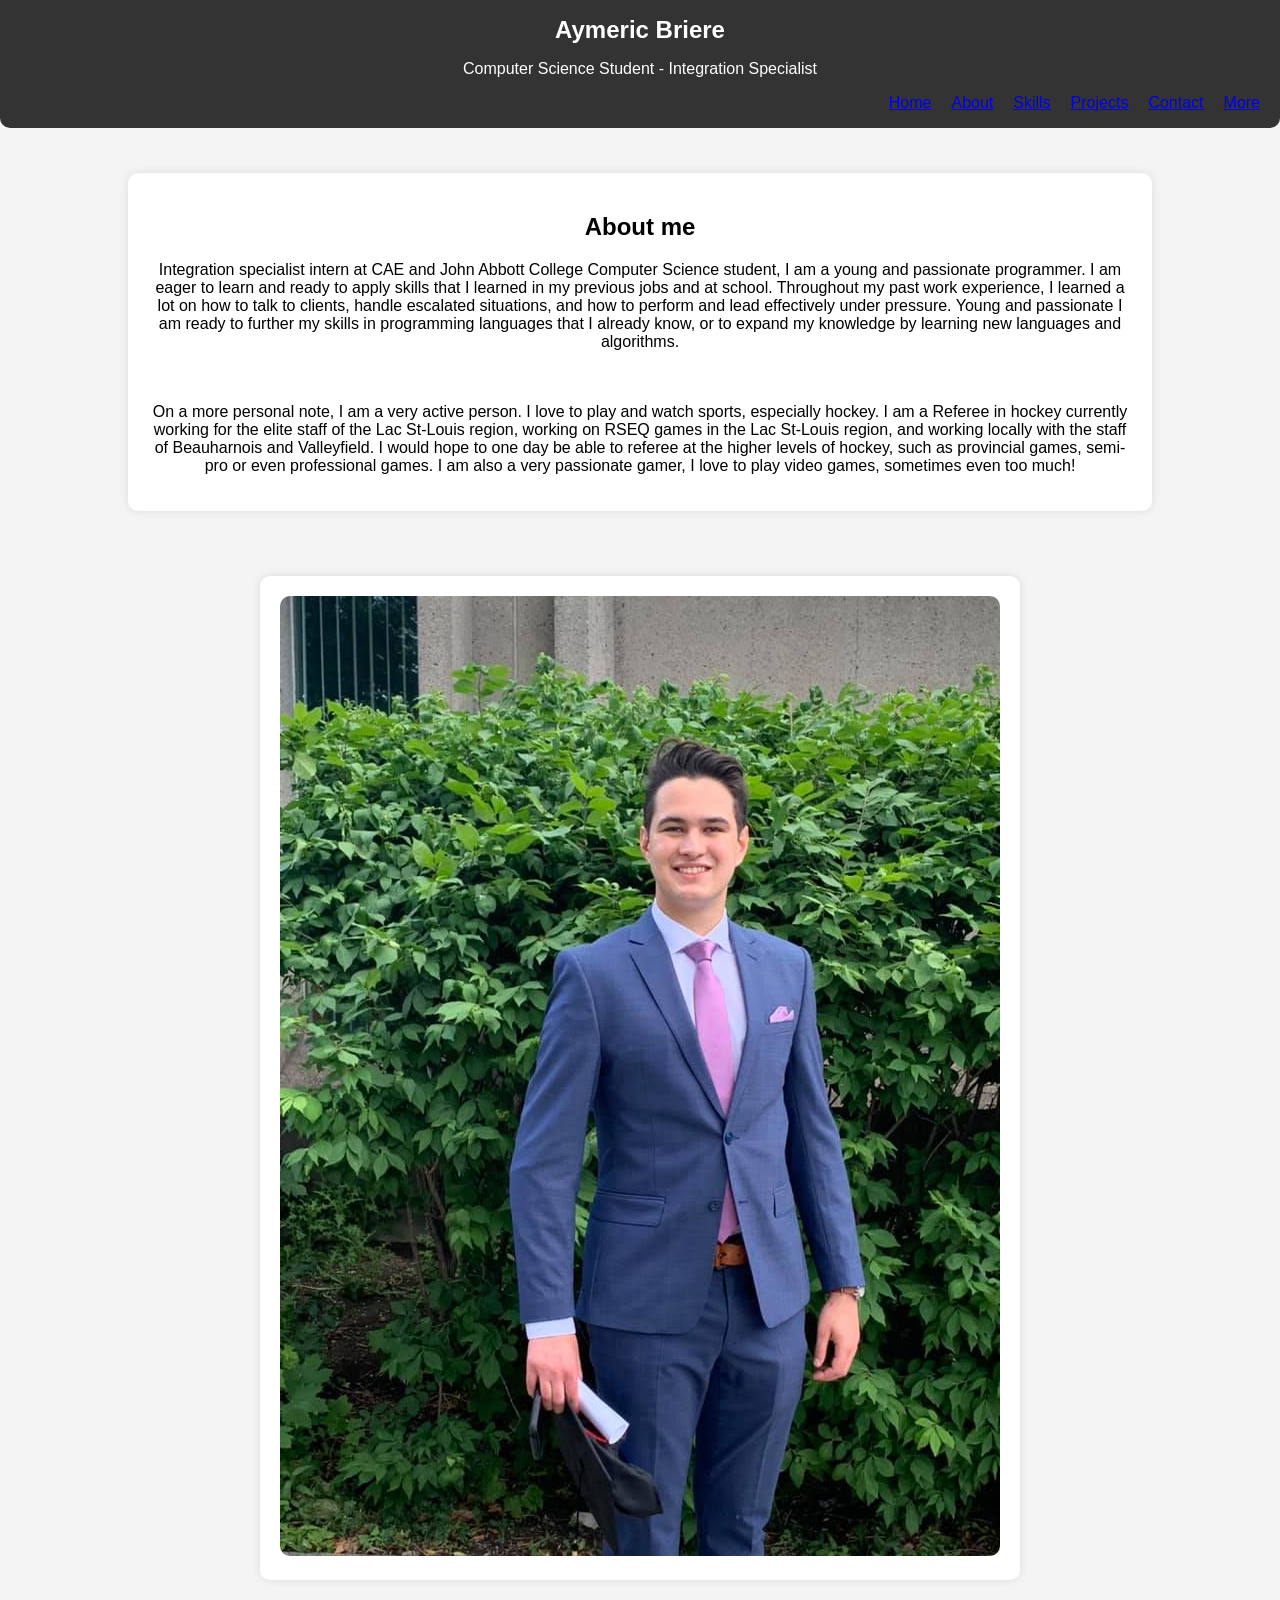
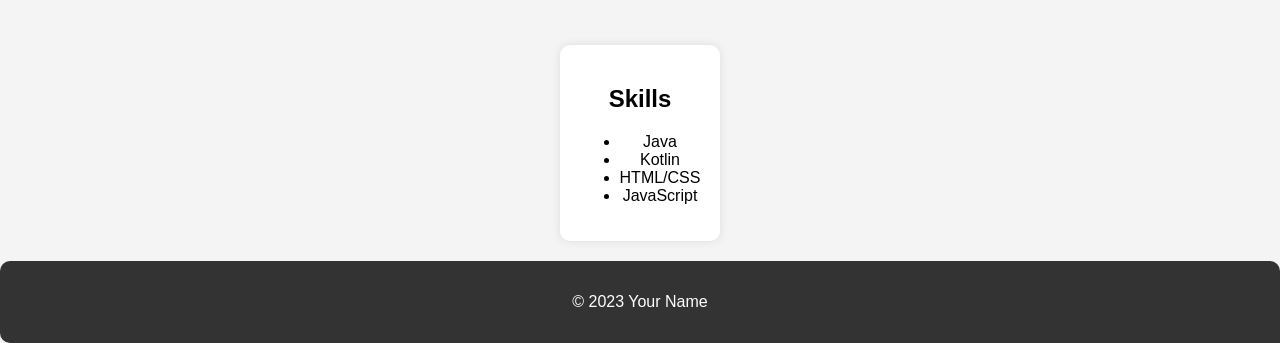
==== index.html @ f792628d "website init" ====
<!-- index.html -->
<!DOCTYPE html>
<html lang="en">
<head>
    <meta charset="UTF-8">
    <meta name="viewport" content="width=device-width, initial-scale=1.0">
    <title>Aymeric Briere - Full Stack Developer</title>
    <link rel="stylesheet" href="styles.css">
</head>
<body>

    <header id="head">
        <div class="logo">
            <h1>Aymeric Briere</h1>
            <p>Computer Science Student - Integration Specialist</p>
        </div>
        <nav>
            <ul class="nav-links">
                <li><a href="index.html">Home</a></li>
                <li><a href="about.html">About</a></li>
                <li><a href="skills.html">Skills</a></li>
                <li><a href="projects.html">Projects</a></li>
                <li><a href="contact.html">Contact</a></li>
                <li class="dropdown">
                    <a href="#">More</a>
                    <ul class="dropdown-content">
                        <li><a href="#">Blog</a></li>
                        <li><a href="#">Resume</a></li>
                        <!-- Add more dropdown items as needed -->
                    </ul>
                </li>
            </ul>
        </nav>
    </header>

    <div class="flex-container">
        <section id="me" class="container flex-item-left">
            <div class="about-me">
                <h2>About me</h2>
                <p>Integration specialist intern at CAE and John Abbott College Computer Science student, I am a young and passionate programmer. 
                    I am eager to learn and ready to apply skills that I learned in my previous jobs and at school. Throughout 
                    my past work experience, I learned a lot on how to talk to clients, handle escalated situations, and how to perform 
                    and lead effectively under pressure. Young and passionate I am ready to further my skills in programming languages that 
                    I already know, or to expand my knowledge by learning new languages and algorithms.</p>

                <p> 
                    <br><br>
                    On a more personal note, I am a very active person. I love to play and watch sports, especially hockey.
                    I am a Referee in hockey currently working for the elite staff of the Lac St-Louis region, working on
                    RSEQ games in the Lac St-Louis region, and working locally with the staff of Beauharnois and Valleyfield.
                    I would hope to one day be able to referee at the higher levels of hockey, such as provincial games, semi-pro 
                    or even professional games. I am also a very passionate gamer, I love to play video games, sometimes even too much!
                </p>
            </div>
        </section>

        <section id="picture_me" class="container flex-item-middle">
            <div class="picture-container">
                <img src="img/gradpic.jpg" alt="Picture of Aymeric Briere">
            </div>
        </section>

        <section id="skills" class="container flex-item-right">
            <div class="skills">
                <h2>Skills</h2>
                <ul>
                    <li>Java</li>
                    <li>Kotlin</li>
                    <li>HTML/CSS</li>
                    <li>JavaScript</li>
                    <!-- Add more skills as needed -->
                </ul>
            </div>
        </section>
    </div>

    <footer>
        <p>&copy; 2023 Your Name</p>
    </footer>

    <script src="scripts.js"></script>
</body>
</html>
---- styles.css ----
/* styles.css */
* {
    box-sizing: border-box;
}

body {
    font-family: 'Arial', sans-serif;
    margin: 0;
    padding: 0;
    background-color: #f4f4f4;
}

.container {
    display: flex;
    justify-content: space-between;
    align-items: center;
    max-width: 80%; /* Adjusted max-width */
    margin: 45px auto; /* Centered the container */
    padding: 20px;
    background-color: #fff;
    box-shadow: 0 0 10px rgba(0, 0, 0, 0.1);
    border-radius: 10px;
}

.logo {
    flex-grow: 1;
}

.logo h1 {
    margin: 0;
    font-size: 1.5em;
}

nav {
    flex-grow: 2;
}

.nav-links {
    list-style-type: none;
    margin: 0;
    padding: 0;
    display: flex;
    justify-content: flex-end;
}

.nav-links li {
    margin-right: 20px;
}

.dropdown {
    position: relative;
}

.dropdown-content {
    display: none;
    position: absolute;
    background-color: #fff;
    box-shadow: 0 4px 8px rgba(0, 0, 0, 0.1);
    border-radius: 5px;
    z-index: 1;
}

.dropdown:hover .dropdown-content {
    display: block;
}

.flex-container {
    display: flex;
    flex-direction: column; /* Changed to column for better responsiveness */
    align-items: center; /* Centered items horizontally */
    text-align: center;
}

.container,
.flex-item-left,
.flex-item-middle,
.flex-item-right {
    flex-basis: 100%; /* Full width on small screens, adjust as needed */
    margin-bottom: 20px; /* Added space between sections */
}

.picture-container img {
    width: 100%;
    border-radius: 10px;
}

footer {
    background-color: #333;
    color: #fff;
    text-align: center;
    padding: 1em 0;
    border-radius: 10px 10px 0;
}

#head {
    background-color: #333;
    color: #fff;
    text-align: center;
    padding: 1em 0;
    border-radius: 0 0 10px 10px;
    max-width: 100%;
}
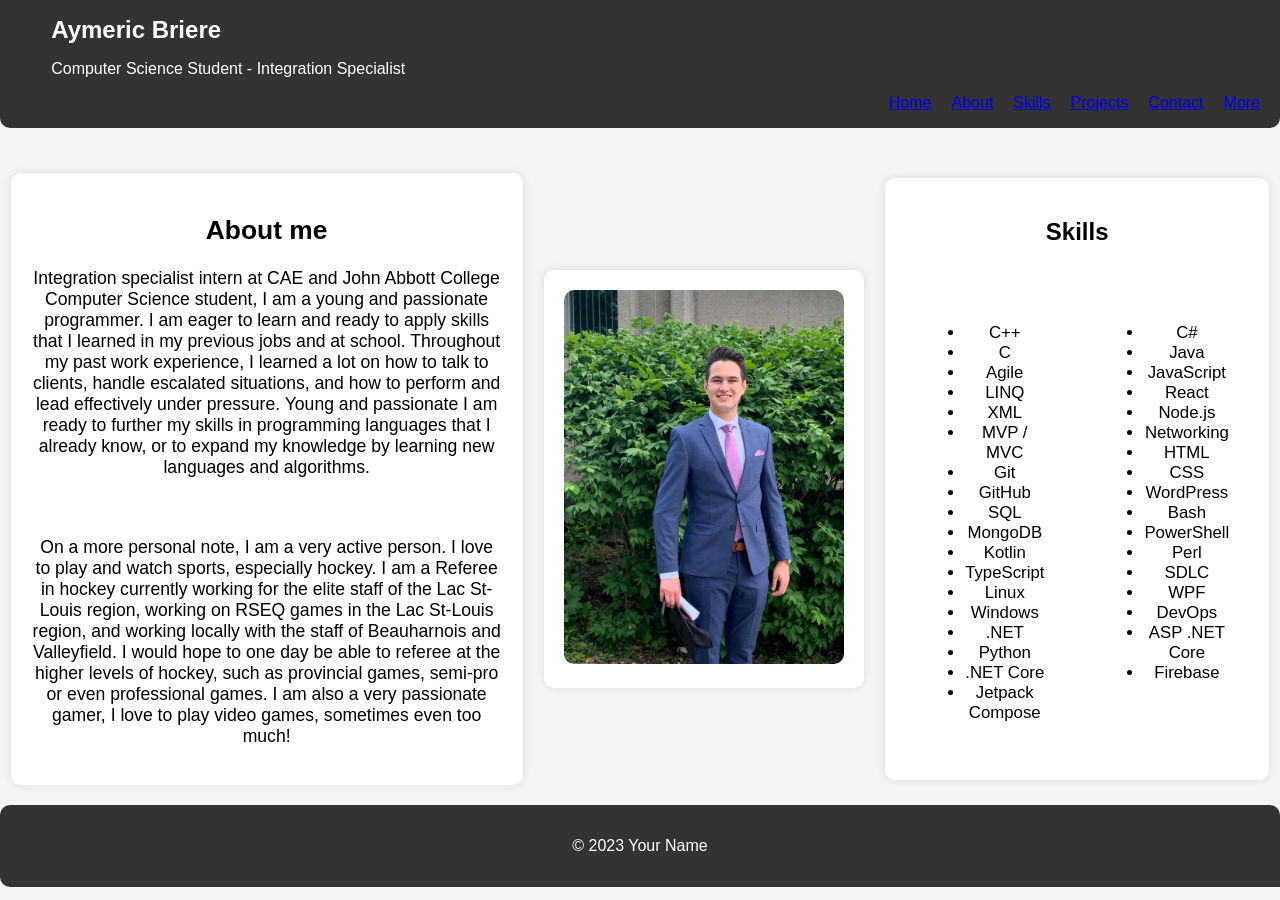
==== commit 0128a515: "file re-organization" ====
--- a/index.html
+++ b/index.html
@@ -62,14 +62,50 @@
 
         <section id="skills" class="container flex-item-right">
             <div class="skills">
-                <h2>Skills</h2>
-                <ul>
-                    <li>Java</li>
-                    <li>Kotlin</li>
-                    <li>HTML/CSS</li>
-                    <li>JavaScript</li>
-                    <!-- Add more skills as needed -->
-                </ul>
+                <h2 id="skillsH2">Skills</h2>
+                <div class="column list">
+                    <ul>
+                        <li>C#</li>
+                        <li>Java</li>
+                        <li>JavaScript</li>
+                        <li>React</li>
+                        <li>Node.js</li>
+                        <li>Networking</li>
+                        <li>HTML</li>
+                        <li>CSS</li>
+                        <li>WordPress</li>
+                        <li>Bash</li>
+                        <li>PowerShell</li>
+                        <li>Perl</li>
+                        <li>SDLC</li>
+                        <li>WPF</li>
+                        <li>DevOps</li>
+                        <li>ASP .NET Core</li>
+                        <li>Firebase</li>
+                    </ul>
+                </div>
+                <div class="column list">
+                    <ul>
+                        <li>C++</li>
+                        <li>C</li>
+                        <li>Agile</li>
+                        <li>LINQ</li>
+                        <li>XML</li>
+                        <li>MVP / MVC</li>
+                        <li>Git</li>
+                        <li>GitHub</li>
+                        <li>SQL</li>
+                        <li>MongoDB</li>
+                        <li>Kotlin</li>
+                        <li>TypeScript</li>
+                        <li>Linux</li>
+                        <li>Windows</li>
+                        <li>.NET</li>
+                        <li>Python</li>
+                        <li>.NET Core</li>
+                        <li>Jetpack Compose</li>
+                    </ul>
+                </div>
             </div>
         </section>
     </div>
--- a/styles.css
+++ b/styles.css
@@ -14,8 +14,8 @@
     display: flex;
     justify-content: space-between;
     align-items: center;
-    max-width: 80%; /* Adjusted max-width */
-    margin: 45px auto; /* Centered the container */
+    max-width: 80%;
+    margin: 45px auto;
     padding: 20px;
     background-color: #fff;
     box-shadow: 0 0 10px rgba(0, 0, 0, 0.1);
@@ -24,6 +24,8 @@
 
 .logo {
     flex-grow: 1;
+    text-align: left;
+    margin-left: 4%;
 }
 
 .logo h1 {
@@ -66,17 +68,25 @@
 
 .flex-container {
     display: flex;
-    flex-direction: column; /* Changed to column for better responsiveness */
-    align-items: center; /* Centered items horizontally */
+    flex-direction: row;
+    align-items: center;
     text-align: center;
 }
 
 .container,
-.flex-item-left,
-.flex-item-middle,
+.flex-item-left {
+    flex-basis: 40%;
+    margin-bottom: 20px;
+}
+
+.flex-item-middle {
+    flex-basis: 25%;
+    margin-bottom: 20px;
+}
+
 .flex-item-right {
-    flex-basis: 100%; /* Full width on small screens, adjust as needed */
-    margin-bottom: 20px; /* Added space between sections */
+    flex-basis: 20%;
+    margin-bottom: 20px;
 }
 
 .picture-container img {
@@ -100,3 +110,41 @@
     border-radius: 0 0 10px 10px;
     max-width: 100%;
 }
+
+
+.skills {
+    display: grid;
+    grid-template-areas:
+        'heading heading'
+        'list1 list2';
+    gap: 20px; /* Adjust the gap between items as needed */
+    justify-content: center;
+}
+
+.column {
+    display: flex;
+    flex-direction: column;
+    align-items: center;
+    text-align: center;
+}
+
+.column:nth-child(1) {
+    grid-area: list1;
+}
+
+.column:nth-child(2) {
+    grid-area: list2;
+}
+
+#skillsH2 {
+    grid-area: heading;
+}
+
+.list {
+    margin: 20px;
+    font-size: 1.05em;
+}
+
+.about-me {
+    font-size: 1.1em;
+}
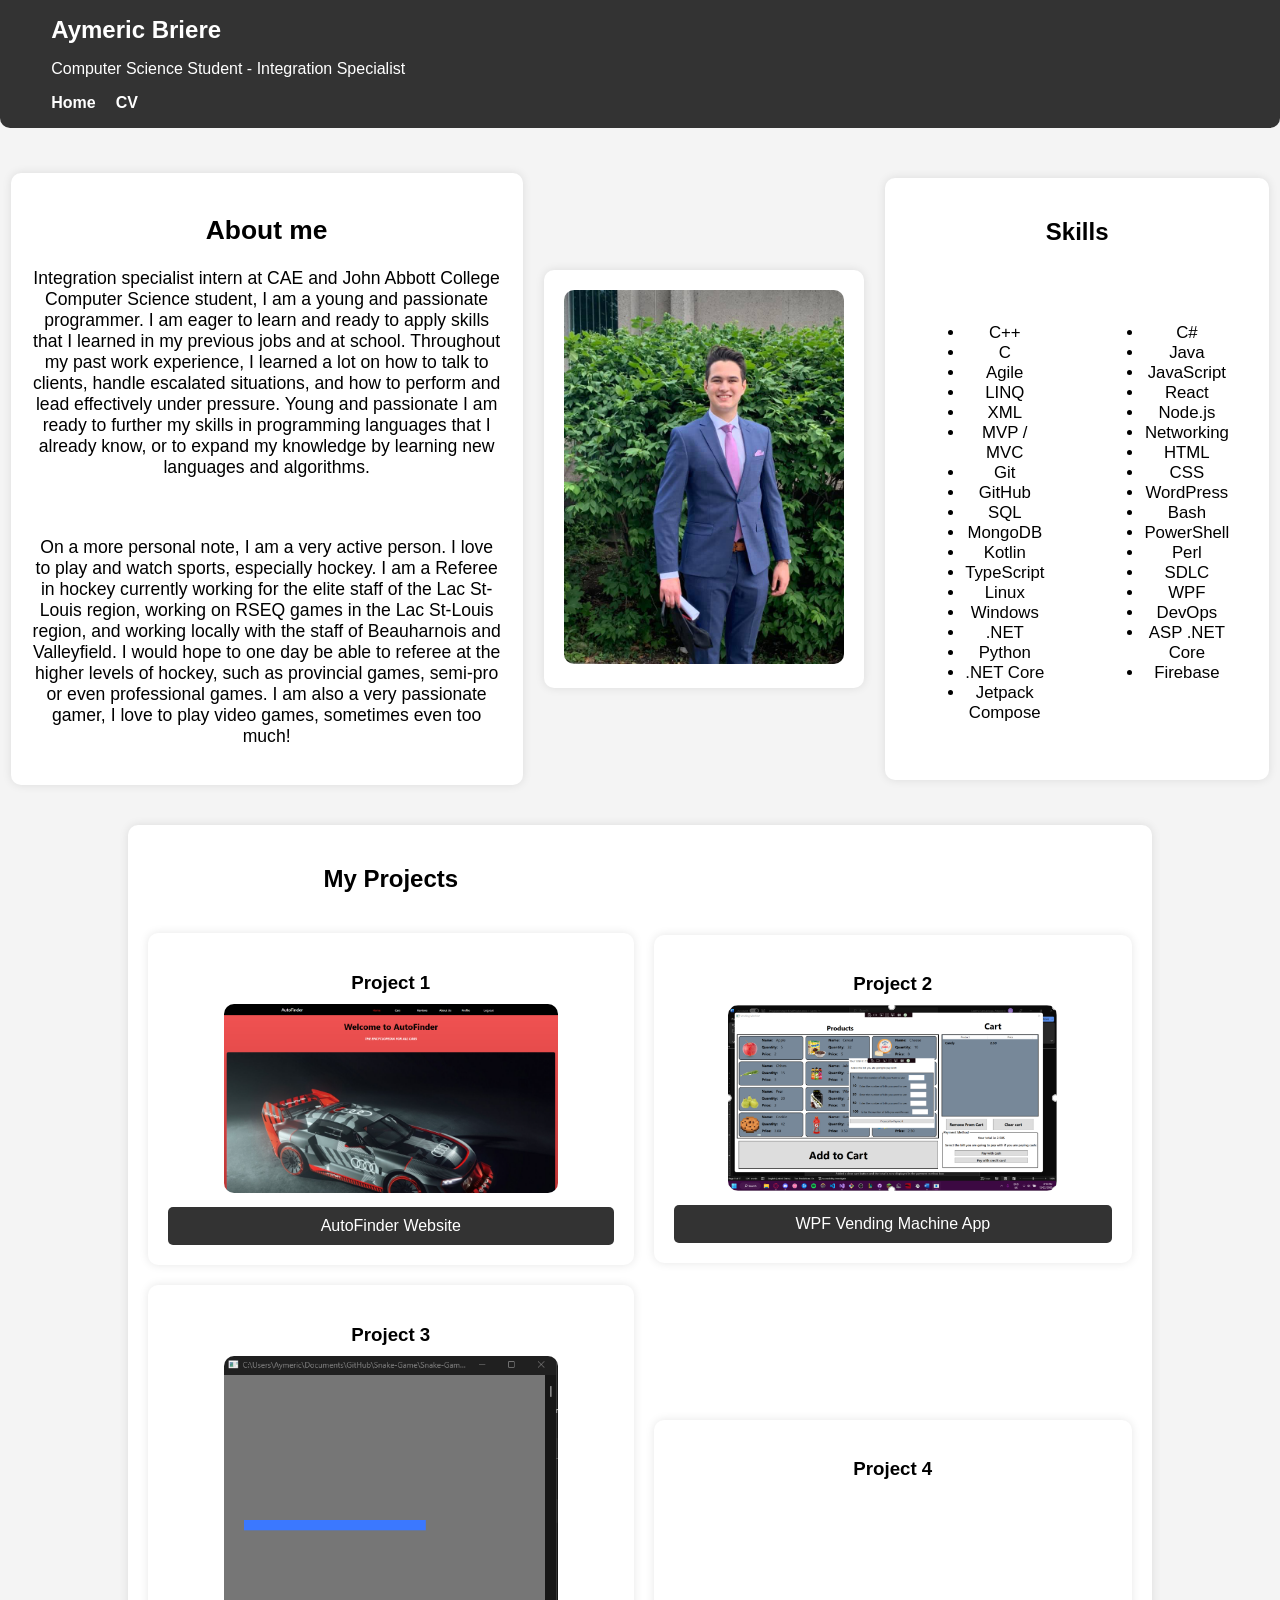
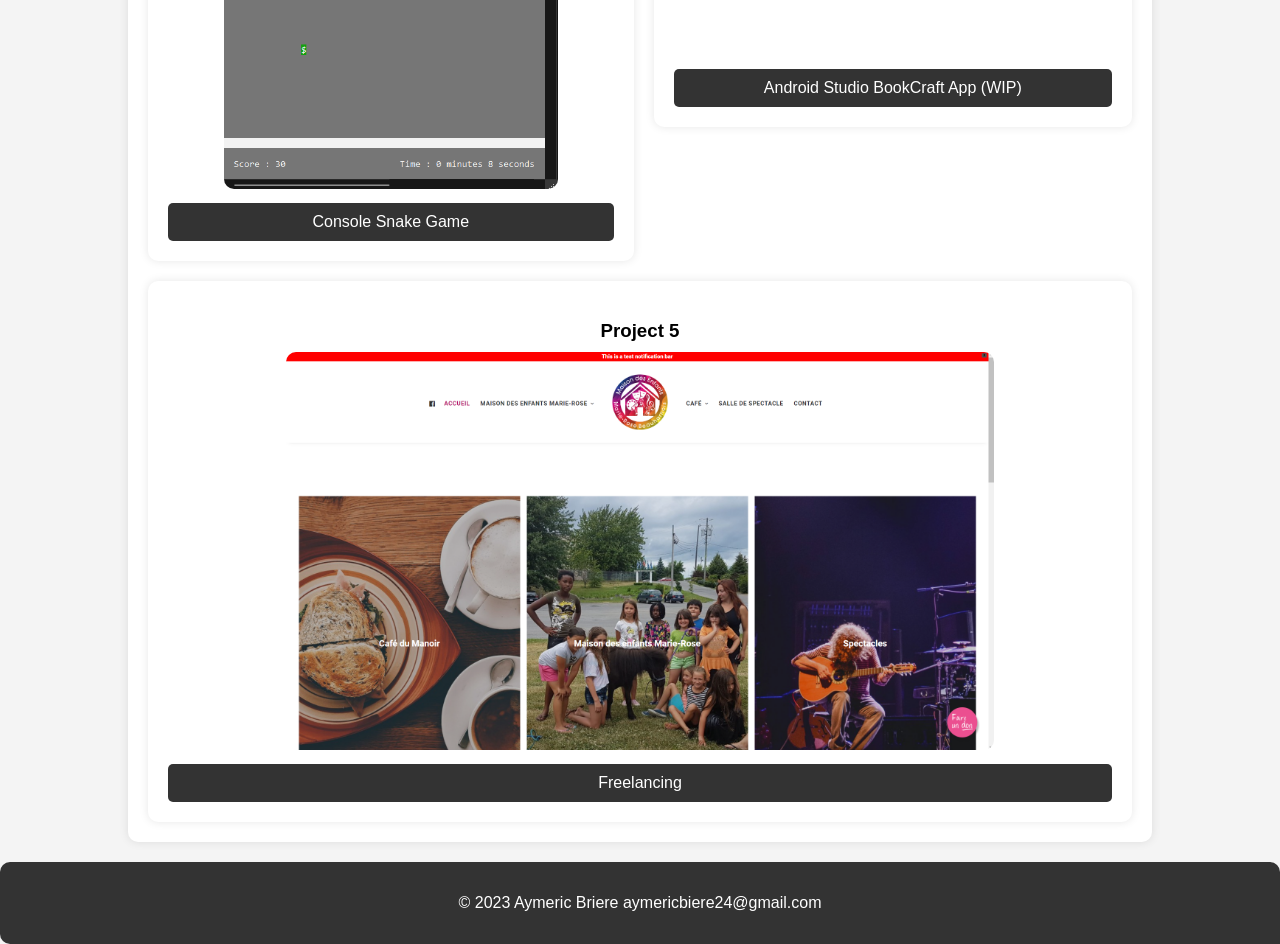
==== commit 1869278f: "added project  part" ====
--- a/index.html
+++ b/index.html
@@ -17,18 +17,7 @@
         <nav>
             <ul class="nav-links">
                 <li><a href="index.html">Home</a></li>
-                <li><a href="about.html">About</a></li>
-                <li><a href="skills.html">Skills</a></li>
-                <li><a href="projects.html">Projects</a></li>
-                <li><a href="contact.html">Contact</a></li>
-                <li class="dropdown">
-                    <a href="#">More</a>
-                    <ul class="dropdown-content">
-                        <li><a href="#">Blog</a></li>
-                        <li><a href="#">Resume</a></li>
-                        <!-- Add more dropdown items as needed -->
-                    </ul>
-                </li>
+        <li><a href="docs/AymericBriere.pdf" target="_blank">CV</a></li>
             </ul>
         </nav>
     </header>
@@ -110,8 +99,60 @@
         </section>
     </div>
 
+    <section id="projects" class="container grid-container">
+        <h2>My Projects</h2>
+        <div class="project item1">
+            <h3>Project 1</h3>
+            <div class="project-image">
+                <img src="img/AutoFinder.png" alt="Picture of an AutoFinder website">
+            </div>
+            <div class="project-link">
+                <a href="https://github.com/AymericBriereJAC/WebProgramming2_Project">AutoFinder Website</a>
+            </div>
+        </div>
+        <div class="project item2">
+            <h3>Project 2</h3>
+            <div class="project-image">
+                <img src="img/VendingMachineApp.png" alt="Picture of a WPF vending machine app">
+            </div>
+            <div class="project-link">
+                <a href="https://github.com/AymericBriereJAC/P3-Final_Project-Aymeric_Aly">WPF Vending Machine App</a>
+            </div>
+        </div>
+        <div class="project item3">
+            <h3>Project 3</h3>
+            <div class="project-image">
+                <img src="img/snakeGame.png" alt="Picture of a console snake game">
+            </div>
+            <div class="project-link">
+                <a href="https://github.com/AymericBriereJAC/Snake-Game">Console Snake Game</a>
+            </div>
+        </div>
+        <div class="project item4">
+            <h3>Project 4</h3>
+            <div class="project-image">
+                <video autoplay>
+                    <source src="img/bookcraft.webm" type="video/mp4">
+                    Your browser does not support the video tag.
+                </video>
+            </div>
+            <div class="project-link">
+                <a href="https://github.com/Carlos-LX/5A6-group-project">Android Studio BookCraft App (WIP)</a>
+            </div>
+        </div>
+        <div class="project item5">
+            <h3>Project 5</h3>
+            <div class="project-image">
+                <img src="img/mde.png" alt="Picture of Aymeric Briere">
+            </div>
+            <div class="project-link">
+                <a href="http://webson.ca/enfantsmarierose/">Freelancing</a>
+            </div>
+        </div>
+    </section>
+
     <footer>
-        <p>&copy; 2023 Your Name</p>
+        <p>&copy; 2023 Aymeric Briere aymericbiere24@gmail.com</p>
     </footer>
 
     <script src="scripts.js"></script>
--- a/styles.css
+++ b/styles.css
@@ -147,4 +147,125 @@
 
 .about-me {
     font-size: 1.1em;
-}+}
+
+#projects {
+    text-align: center;
+    margin-top: 20px;
+}
+.grid-container {
+    display: grid;
+    grid-template-areas:
+        'heading heading'
+        'item1 item2'
+        'item3 item4'
+        'item5 item5'; 
+    gap: 20px;
+    justify-content: center;
+}
+
+.project {
+    text-align: center;
+    padding: 20px;
+    background-color: #fff;
+    box-shadow: 0 0 10px rgba(0, 0, 0, 0.1);
+    border-radius: 10px;
+    display: flex;
+    flex-direction: column;
+    align-items: center;
+}
+
+.project h3 {
+    margin-bottom: 10px;
+    align-items: center;
+    text-align: center;
+}
+
+.project img {
+    width: 100%;
+    height: auto;
+    border-radius: 10px;
+}
+
+.grid-container {
+    display: grid;
+    grid-template-areas:
+        'heading heading'
+        'item1 item2'
+        'item3 item4'
+        'item5 item5'; 
+    gap: 20px;
+    justify-content: center;
+}
+
+.project-image {
+    width: 100%;
+    overflow: hidden;
+    border-radius: 10px;
+    margin-bottom: 10px;
+}
+
+.project-image img,
+.project-image video {
+    width: 75%; /* Set the width to 100% to make images and videos responsive */
+    height: auto;
+    object-fit: cover;
+    border-radius: 10px;
+    aspect-ratio: auto;
+}
+
+
+.project-link {
+    width: 100%;
+    padding: 10px;
+    background-color: #333; /* Choose a color that fits your design */
+    color: #fff;
+    text-decoration: none;
+    border-radius: 5px;
+    display: inline-block;
+}
+
+.project-link:hover {
+    background-color: #2980b9; /* Adjust the hover color as needed */
+}
+
+.project-link a {
+    color: #fff;
+    text-decoration: none;
+}
+
+.project-link a:hover {
+    text-decoration: underline;
+}
+
+.item1 { grid-area: item1; }
+.item2 { grid-area: item2; }
+.item3 { grid-area: item3; }
+.item4 { grid-area: item4; }
+.item5 { grid-area: item5; }
+
+.nav-links {
+    list-style-type: none;
+    margin: 0;
+    padding: 0;
+    display: flex;
+    justify-content: flex-start; /* Align links to the left */
+    margin-left: 4%;
+}
+
+.nav-links li {
+    margin-right: 20px;
+}
+
+.nav-links a {
+    color: #fff;
+    text-decoration: none;
+    font-weight: bold; /* Make the text bold */
+}
+
+.nav-links a:hover {
+    text-decoration: underline;
+}
+
+
+
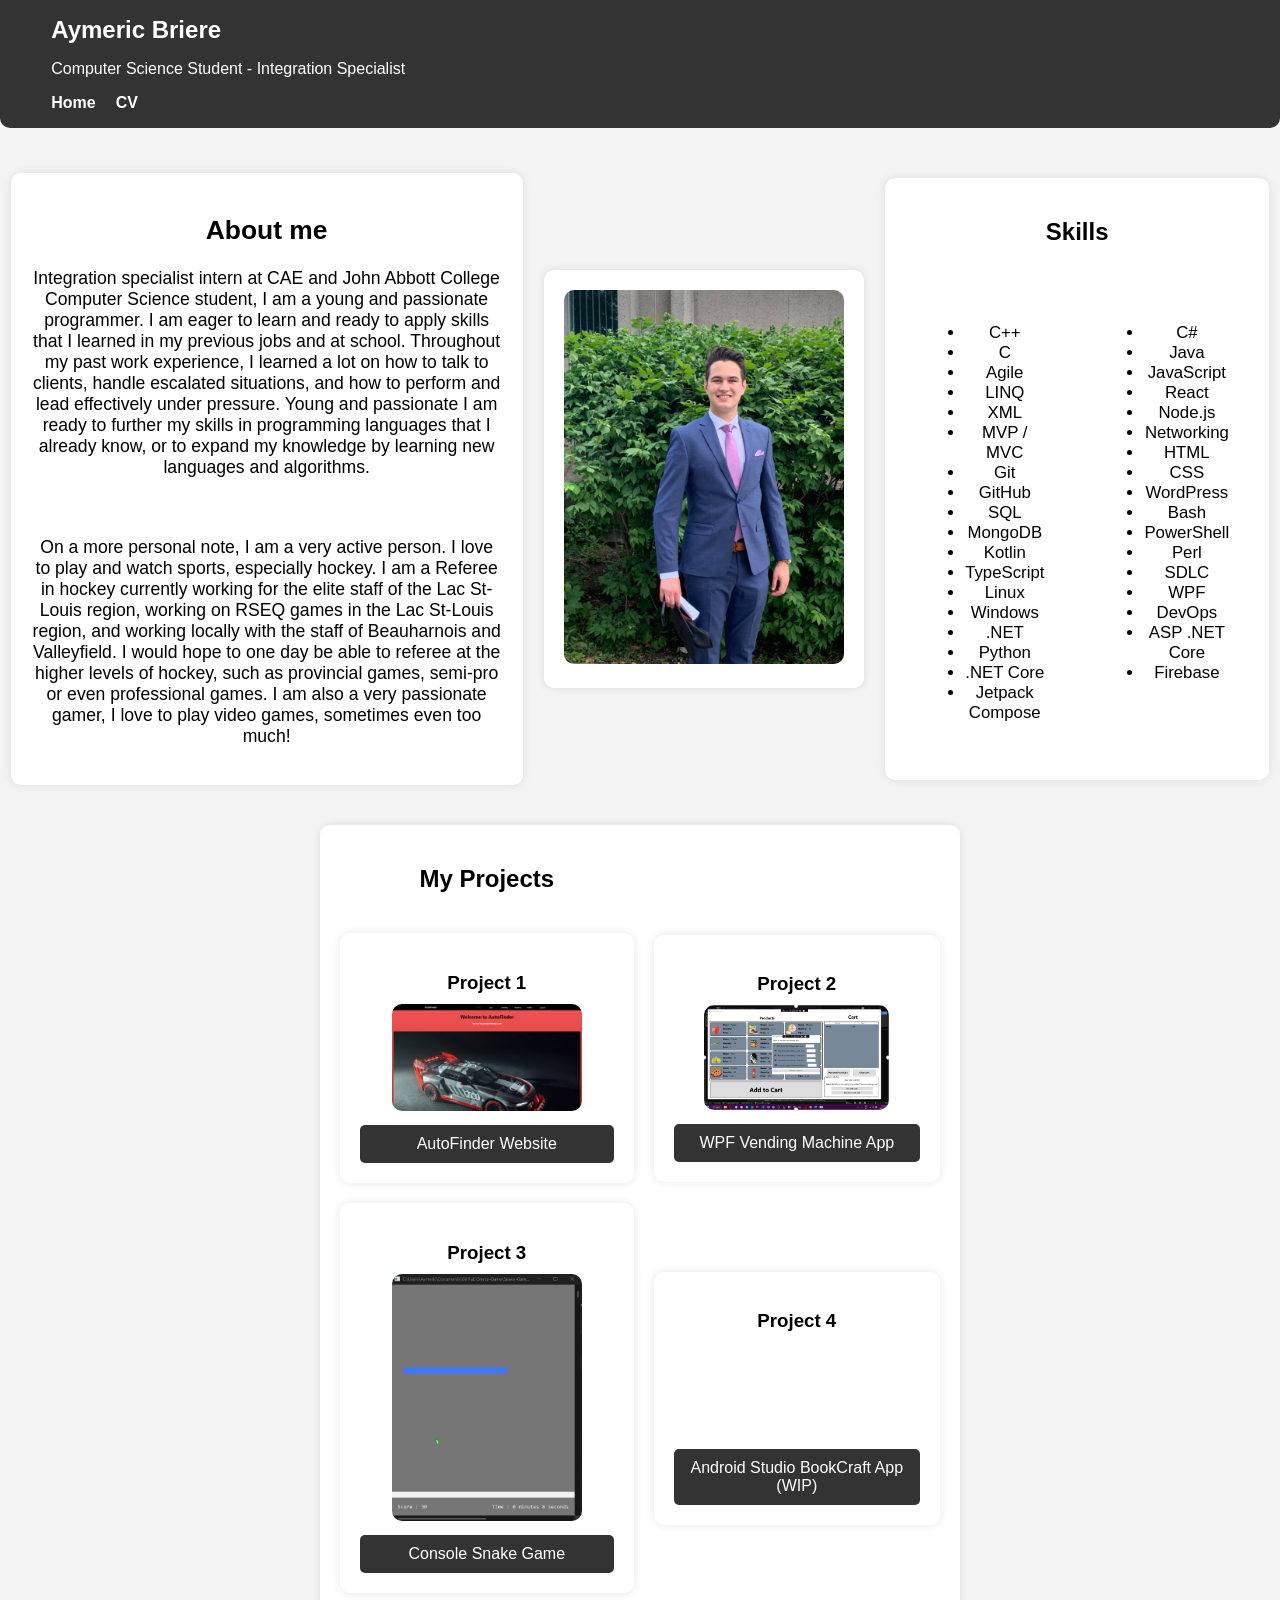
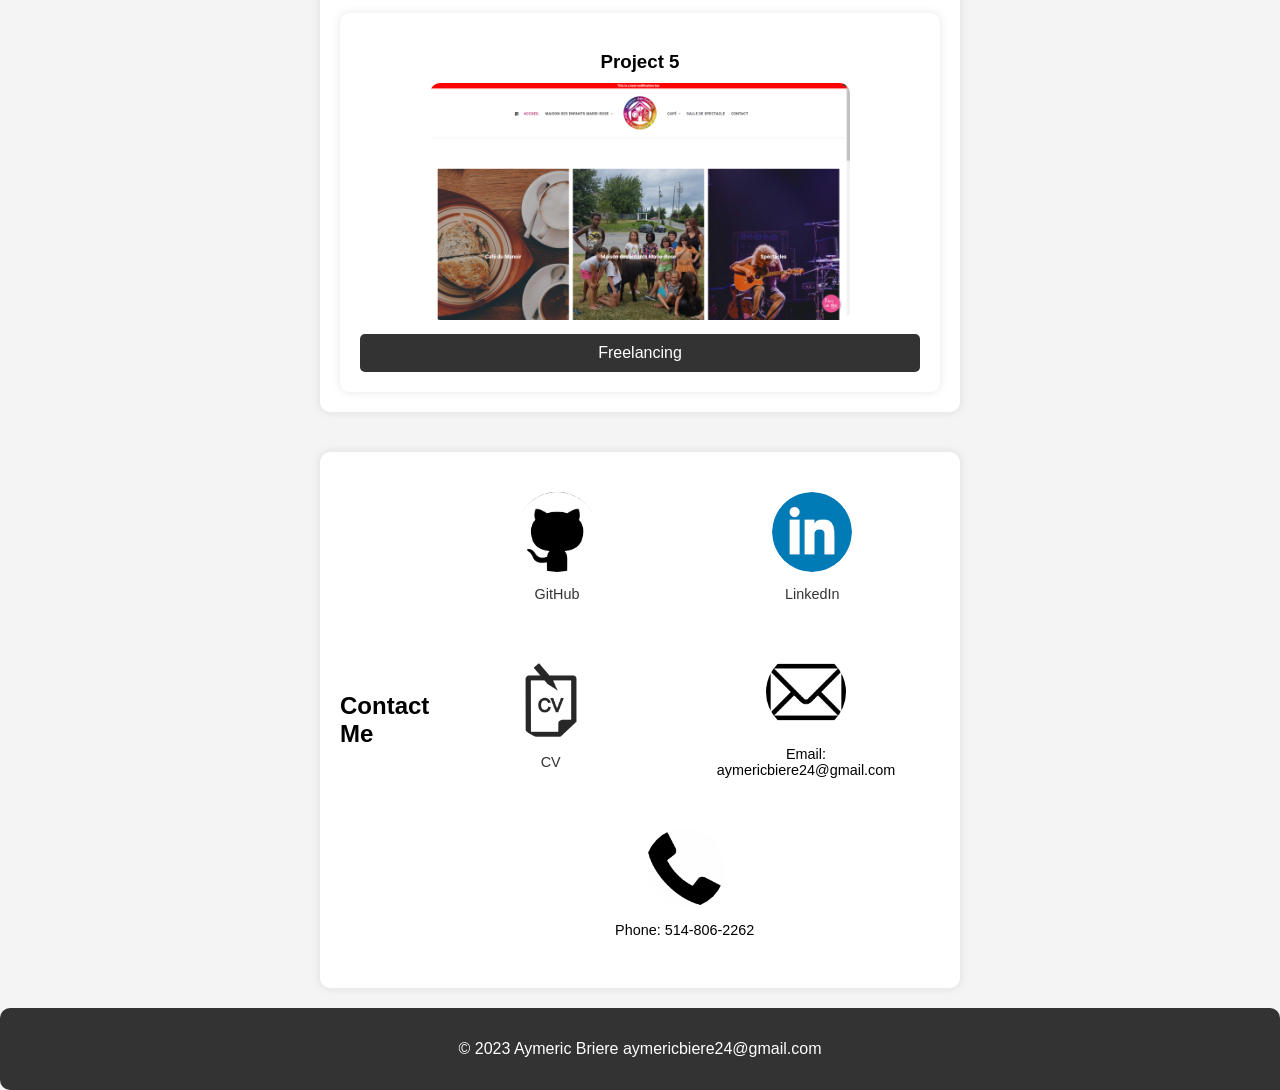
==== commit 5fc0b047: "added contact section codding raw html and css is a pain, next time i wont use it and use other tool" ====
--- a/index.html
+++ b/index.html
@@ -151,6 +151,38 @@
         </div>
     </section>
 
+    <section id="contact" class="container">
+        <h2>Contact Me</h2>
+        <div class="flex-container">
+            <div class="contact-item">
+                <a href="https://github.com/AymericBriereJAC" target="_blank">
+                <img src="img/github.png" alt="GitHub Logo">
+                <p>GitHub</p>
+            </a>
+            </div>
+            <div class="contact-item">
+                <a href="https://www.linkedin.com/in/aymeric-briere/" target="_blank">
+                <img src="img/linkedin.png" alt="LinkedIn Logo">
+                <p><a href="https://www.linkedin.com/in/aymeric-briere-8aaa63235/" target="_blank">LinkedIn</p>
+                </a>
+            </div>
+            <div class="contact-item">
+                <a href="docs/AymericBriere.pdf" target="_blank">
+                <img src="img/cv.png" alt="CV Logo">
+                <p>CV</p>
+                </a>
+            </div>
+            <div class="contact-item">
+                <img src="img/email.png" alt="Email Logo">
+                <p>Email: aymericbiere24@gmail.com</p>
+            </div>
+            <div class="contact-item">
+                <img src="img/phone.png" alt="Phone Logo">
+                <p>Phone: 514-806-2262</p>
+            </div>
+        </div>
+    </section>
+
     <footer>
         <p>&copy; 2023 Aymeric Briere aymericbiere24@gmail.com</p>
     </footer>
--- a/styles.css
+++ b/styles.css
@@ -152,6 +152,7 @@
 #projects {
     text-align: center;
     margin-top: 20px;
+    max-width: 50vw; /* Set the max-width to 50% of the viewport width */
 }
 .grid-container {
     display: grid;
@@ -267,5 +268,52 @@
     text-decoration: underline;
 }
 
-
-
+#contact {
+    text-align: left;
+    margin-top: 40px;
+    max-width: 50%; /* Set the max-width to 50% of the parent container */
+    margin-left: auto;
+    margin-right: auto;
+}
+
+.flex-container {
+    display: flex;
+    justify-content: space-around;
+    flex-wrap: wrap;
+}
+
+.contact-item {
+    flex-basis: 30%; /* Adjust the width of the contact items */
+    margin: 20px;
+    text-align: center;
+}
+
+.contact-item img {
+    width: 80px; /* Adjust the size of the icons as needed */
+    height: 80px;
+    border-radius: 50%; /* Make the images circular */
+    object-fit: cover;
+}
+
+.contact-item p {
+    margin: 10px 0;
+    font-size: 0.9em;
+}
+
+#contact h2 {
+    margin-bottom: 20px;
+}
+
+/* Add hover effect to links */
+.contact-item a {
+    color: #333;
+    text-decoration: none;
+    transition: color 0.3s ease;
+}
+
+.contact-item a:hover {
+    color: #2980b9; /* Adjust the hover color as needed */
+}
+
+
+
